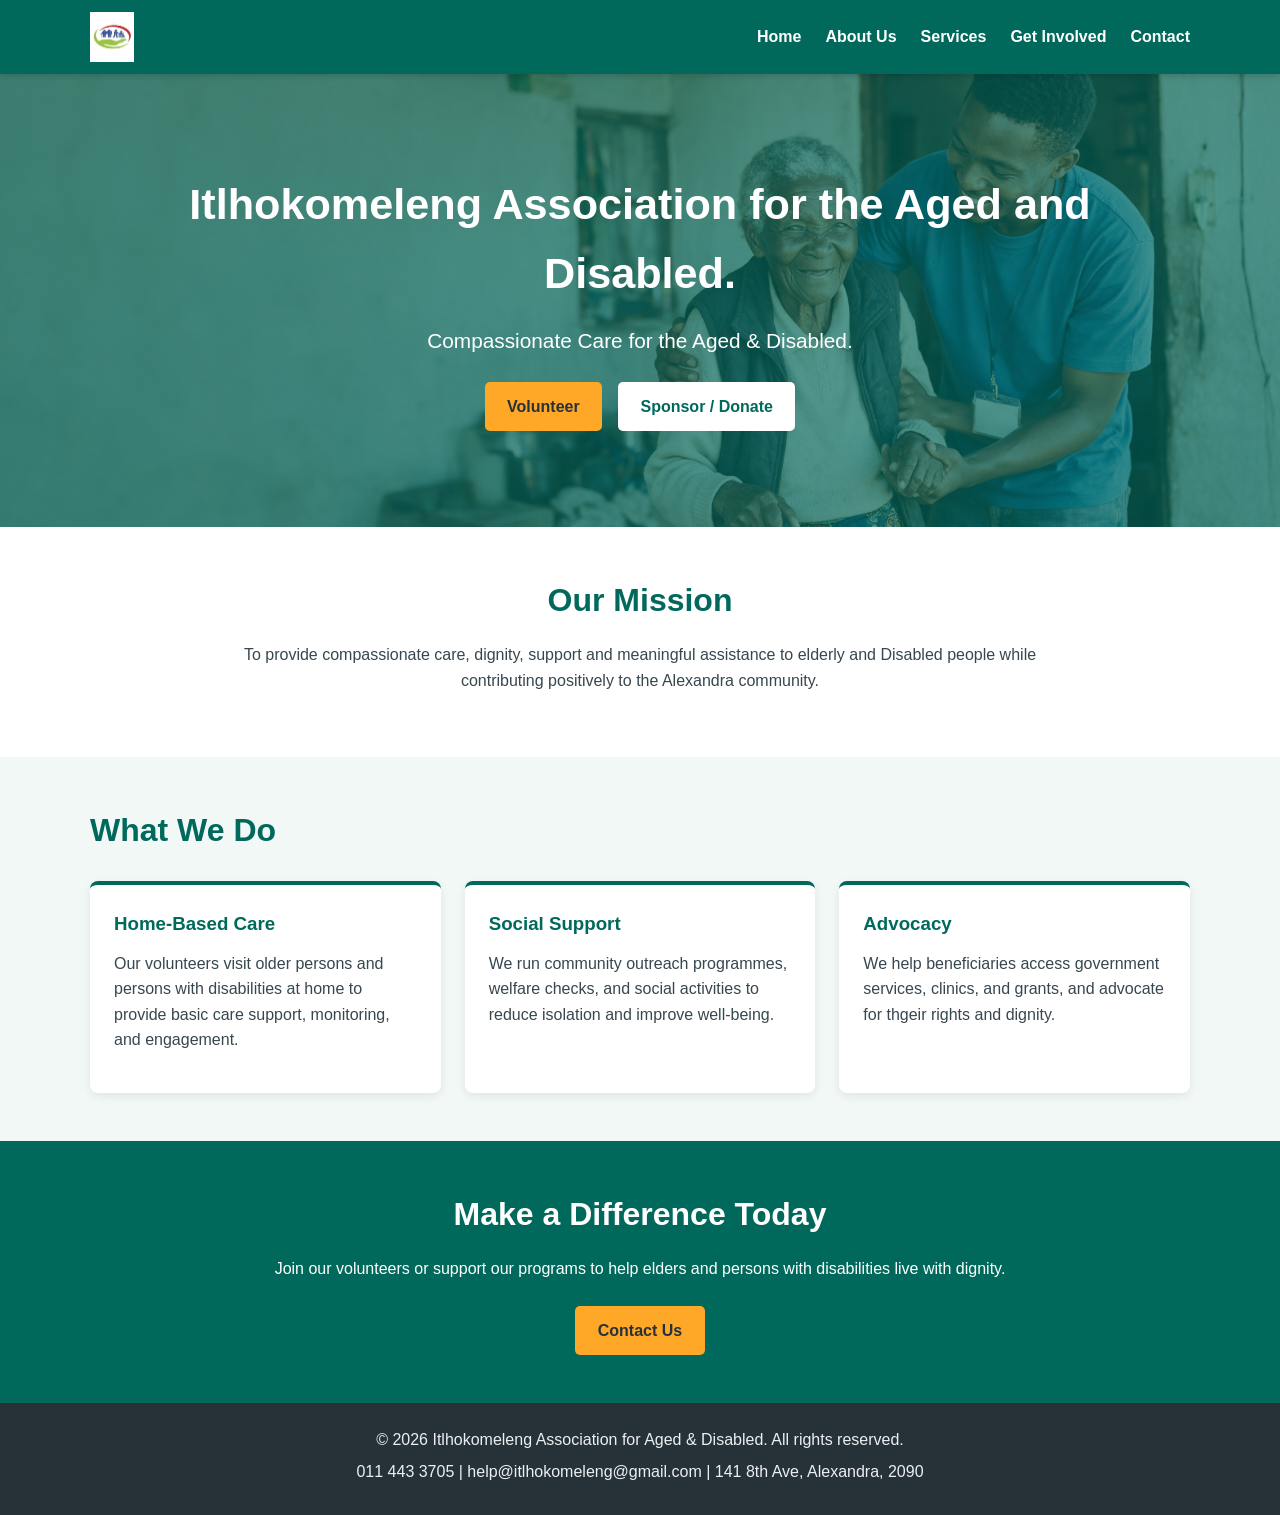
==== index.html @ 72dcf19f "Updated the index page" ====
<head>
  <meta charset="UTF-8" />
  <title>Home — Itlhokomeleng Association for Aged & Disabled</title>
  <meta name="viewport" content="width=device-width, initial-scale=1.0" />
  <link rel="stylesheet" href="css/style.css" />
</head>
<body>
  <!-- Header & Navigation -->
  <header>
    <div class="container">
      <a href="index.html" class="logo">
        <img src="images/Logo.png" alt="itlhokomeleng logo" />
      </a>
      <nav>
        <ul>
          <li><a href="index.html">Home</a></li>
          <li><a href="about.html">About Us</a></li>
          <li><a href="services.html">Services</a></li>
          <li><a href="enquiry.html">Get Involved</a></li>
          <li><a href="contact.html">Contact</a></li>
        </ul>
      </nav>
    </div>
  </header>

  <!-- Main Content -->
  <main>
    <!-- Hero Section -->
    <section class="hero">
      <div class="container">
        <h1>Itlhokomeleng Association for the Aged and Disabled.</h1>
        <p>Compassionate Care for the Aged & Disabled.</p>
        <div class="cta-group">
          <a href="enquiry.html" class="btn btn-primary">Volunteer</a>
          <a href="enquiry.html" class="btn btn-secondary">Sponsor / Donate</a>
        </div>
      </div>
    </section>

    <!-- Mission Snapshot -->
    <section class="mission">
      <div class="container">
        <h2>Our Mission</h2>
        <p>To provide compassionate care, dignity, support and meaningful assistance to elderly and Disabled people while contributing positively to the Alexandra community.</p>
      </div>
    </section>

    <!-- Services Overview -->
    <section class="services-overview">
      <div class="container">
        <h2>What We Do</h2>
        <div class="cards">
          <article class="card">
            <h3>Home-Based Care</h3>
            <p>Our volunteers visit older persons and persons with disabilities at home to provide basic care support, monitoring, and engagement.</p>
          </article>
          <article class="card">
            <h3>Social Support</h3>
            <p>We run community outreach programmes, welfare checks, and social activities to reduce isolation and improve well-being.</p>
          </article>
          <article class="card">
            <h3>Advocacy</h3>
            <p>We help beneficiaries access government services, clinics, and grants, and advocate for thgeir rights and dignity.</p>
          </article>
        </div>
      </div>
    </section>

    <!-- Impact / Call to Action -->
    <section class="impact">
      <div class="container">
        <h2>Make a Difference Today</h2>
        <p>Join our volunteers or support our programs to help elders and persons with disabilities live with dignity.</p>
        <a href="contact.html" class="btn">Contact Us</a>
      </div>
    </section>
  </main>

  <!-- Footer -->
  <footer>
    <div class="container">
      <p>&copy; 2026 Itlhokomeleng Association for Aged & Disabled. All rights reserved.</p>
      <p>011 443 3705 | help@itlhokomeleng@gmail.com | 141 8th Ave, Alexandra, 2090</p>
    </div>
  </footer>

  <script src="js/main.js"></script>
</body>
</html>
---- css/style.css ----
/* =========================================
   ITLHOKOMELENG WEBSITE - MAIN STYLESHEET
   ========================================= */

/* Global Reset */
* {
  box-sizing: border-box;
  margin: 0;
  padding: 0;
}

/* Base Styles */
body {
  font-family: "Open Sans", Arial, sans-serif;
  line-height: 1.6;
  color: #37474F;
  background-color: #FAFAFA;
}

img {
  max-width: 100%;
  height: auto;
  display: block;
}

.container {
  width: 90%;
  max-width: 1100px;
  margin: 0 auto;
}

/* =========================================
   HEADER & NAVIGATION
   ========================================= */

header {
  background-color: #00695C;
  color: #FFFFFF;
  padding: 0.75rem 0;
  position: sticky;
  top: 0;
  z-index: 1000;
  box-shadow: 0 2px 6px rgba(0, 0, 0, 0.15);
}

header .container {
  display: flex;
  align-items: center;
  justify-content: space-between;
  gap: 1rem;
}

.logo img {
  height: 50px;
  width: auto;
}

nav ul {
  list-style: none;
  display: flex;
  gap: 1.5rem;
}

nav a {
  color: #FFFFFF;
  text-decoration: none;
  font-weight: 600;
  transition: color 0.3s ease;
}

nav a:hover {
  color: #FFA726;
}

/* =========================================
   HERO SECTION
   ========================================= */

.hero {
  background:
    linear-gradient(rgba(0, 105, 92, 0.65), rgba(0, 105, 92, 0.65)),
    url("../images/hero.png");

  background-size: cover;
  background-position: center;
  color: #FFFFFF;
  padding: 6rem 0;
  text-align: center;
}

.hero h1 {
  font-family: "Montserrat", Arial, sans-serif;
  font-size: 2.7rem;
  margin-bottom: 1rem;
}

.hero p {
  font-size: 1.3rem;
  margin-bottom: 1.5rem;
}

/* Call-to-action buttons */
.cta-group {
  display: flex;
  gap: 1rem;
  justify-content: center;
  flex-wrap: wrap;
}

.btn {
  display: inline-block;
  padding: 0.75rem 1.4rem;
  background-color: #00695C;
  color: #FFFFFF;
  text-decoration: none;
  border-radius: 5px;
  border: none;
  cursor: pointer;
  font-weight: 600;
  transition: background-color 0.3s ease;
}

.btn:hover {
  background-color: #004D40;
}

.btn-primary {
  background-color: #FFA726;
  color: #263238;
}

.btn-primary:hover {
  background-color: #FB8C00;
}

.btn-secondary {
  background-color: #FFFFFF;
  color: #00695C;
}

.btn-secondary:hover {
  background-color: #E0F2F1;
}

/* =========================================
   SECTIONS
   ========================================= */

.mission,
.services-overview,
.impact,
.page-intro,
.mission-vision,
.team,
.partners,
.services-list,
.how-to-access,
.form-section,
.contact-details,
.map-section {
  padding: 3rem 0;
}

section h2 {
  font-family: "Montserrat", Arial, sans-serif;
  color: #00695C;
  font-size: 2rem;
  margin-bottom: 1rem;
}

section p {
  margin-bottom: 1rem;
}

/* =========================================
   MISSION SECTION
   ========================================= */

.mission {
  background-color: #FFFFFF;
  text-align: center;
}

.mission .container {
  max-width: 850px;
}

/* =========================================
   SERVICES CARDS
   ========================================= */

.services-overview {
  background-color: #F1F8F6;
}

.cards {
  display: grid;
  grid-template-columns: repeat(auto-fit, minmax(220px, 1fr));
  gap: 1.5rem;
  margin-top: 1.5rem;
}

.card {
  background-color: #FFFFFF;
  padding: 1.5rem;
  border-radius: 8px;
  box-shadow: 0 3px 10px rgba(0, 0, 0, 0.08);
  border-top: 4px solid #00695C;
  transition: transform 0.3s ease, box-shadow 0.3s ease;
}

.card:hover {
  transform: translateY(-5px);
  box-shadow: 0 6px 15px rgba(0, 0, 0, 0.12);
}

.card h3 {
  color: #00695C;
  margin-bottom: 0.75rem;
  font-family: "Montserrat", Arial, sans-serif;
}

/* =========================================
   IMPACT / CALL TO ACTION
   ========================================= */

.impact {
  background-color: #00695C;
  color: #FFFFFF;
  text-align: center;
}

.impact h2 {
  color: #FFFFFF;
}

.impact .btn {
  margin-top: 0.5rem;
  background-color: #FFA726;
  color: #263238;
}

/* =========================================
   TWO-COLUMN LAYOUT
   ========================================= */

.two-col {
  display: grid;
  grid-template-columns: 1fr;
  gap: 2rem;
}

@media (min-width: 768px) {
  .two-col {
    grid-template-columns: 1fr 1fr;
  }
}

/* =========================================
   FORMS
   ========================================= */

form {
  display: grid;
  gap: 0.75rem;
  max-width: 600px;
}

label {
  font-weight: 600;
  color: #37474F;
}

input,
select,
textarea {
  width: 100%;
  padding: 0.75rem;
  border: 1px solid #B0BEC5;
  border-radius: 5px;
  font: inherit;
  background-color: #FFFFFF;
}

textarea {
  min-height: 140px;
  resize: vertical;
}

input:focus,
select:focus,
textarea:focus {
  outline: 2px solid #80CBC4;
  border-color: #00695C;
}

/* =========================================
   FOOTER
   ========================================= */

footer {
  background-color: #263238;
  color: #ECEFF1;
  padding: 1.5rem 0;
  margin-top: 0;
  text-align: center;
}

footer p {
  margin-bottom: 0.4rem;
}

/* =========================================
   RESPONSIVE DESIGN
   ========================================= */

@media (max-width: 767px) {

  header .container {
    flex-direction: column;
  }

  nav ul {
    flex-wrap: wrap;
    justify-content: center;
    gap: 0.8rem;
  }

  .hero {
    padding: 4rem 0;
  }

  .hero h1 {
    font-size: 2rem;
  }

  .hero p {
    font-size: 1.1rem;
  }

  section h2 {
    font-size: 1.6rem;
  }
}
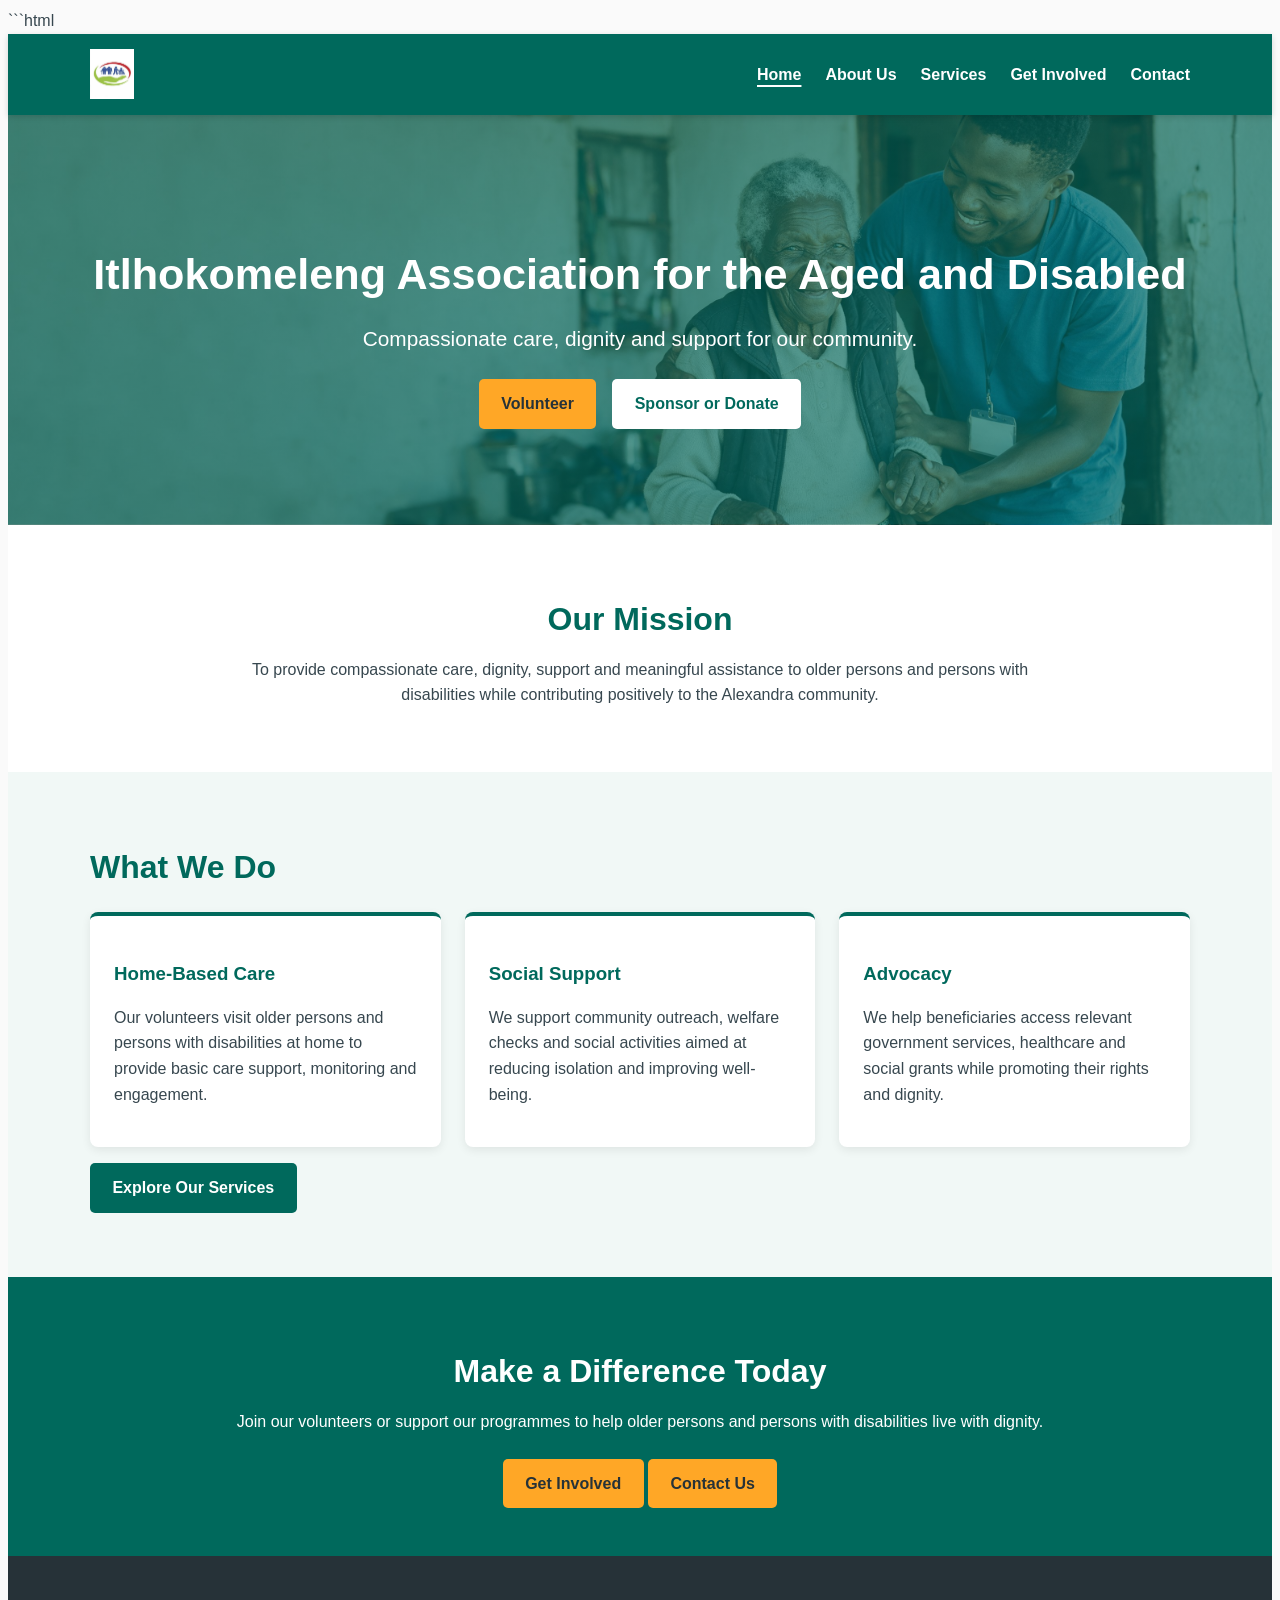
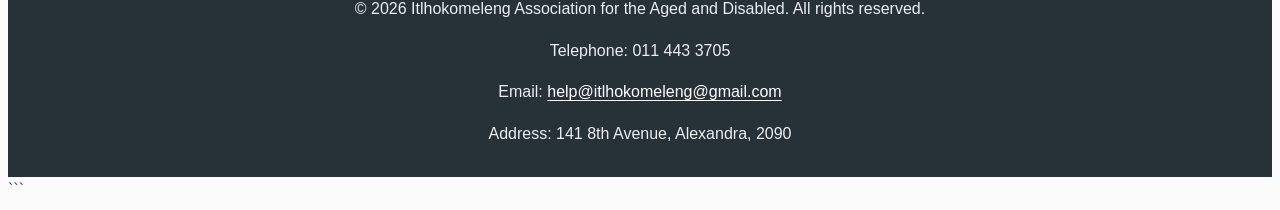
==== commit 76b75ede: "Updating Styles, services, css and index" ====
--- a/index.html
+++ b/index.html
@@ -1,19 +1,42 @@
+```html
+<!DOCTYPE html>
+<html lang="en">
 <head>
   <meta charset="UTF-8" />
-  <title>Home — Itlhokomeleng Association for Aged & Disabled</title>
   <meta name="viewport" content="width=device-width, initial-scale=1.0" />
+
+  <title>Itlhokomeleng Association | Aged and Disability Care in Alexandra</title>
+
+  <meta name="description" content="Learn about Itlhokomeleng Association for the Aged and Disabled in Alexandra. Discover our community care services and how to volunteer or support our work." />
+
+  <meta name="keywords" content="Itlhokomeleng Association, aged care, disability support, community care, Alexandra, volunteer, sponsor community support" />
+
+  <meta name="author" content="Itlhokomeleng Association for the Aged and Disabled" />
+
   <link rel="stylesheet" href="css/style.css" />
 </head>
+
 <body>
-  <!-- Header & Navigation -->
+  <!-- Header and Navigation -->
   <header>
     <div class="container">
-      <a href="index.html" class="logo">
-        <img src="images/Logo.png" alt="itlhokomeleng logo" />
+      <a href="index.html" class="logo" aria-label="Itlhokomeleng Association home">
+        <img src="images/Logo.png" alt="Itlhokomeleng Association logo" />
       </a>
-      <nav>
+
+      <button
+        class="nav-toggle"
+        id="nav-toggle"
+        type="button"
+        aria-label="Open navigation menu"
+        aria-expanded="false"
+        aria-controls="primary-navigation">
+        ☰
+      </button>
+
+      <nav id="primary-navigation" aria-label="Main navigation">
         <ul>
-          <li><a href="index.html">Home</a></li>
+          <li><a href="index.html" aria-current="page">Home</a></li>
           <li><a href="about.html">About Us</a></li>
           <li><a href="services.html">Services</a></li>
           <li><a href="enquiry.html">Get Involved</a></li>
@@ -28,20 +51,27 @@
     <!-- Hero Section -->
     <section class="hero">
       <div class="container">
-        <h1>Itlhokomeleng Association for the Aged and Disabled.</h1>
-        <p>Compassionate Care for the Aged & Disabled.</p>
+        <h1>Itlhokomeleng Association for the Aged and Disabled</h1>
+
+        <p>Compassionate care, dignity and support for our community.</p>
+
         <div class="cta-group">
           <a href="enquiry.html" class="btn btn-primary">Volunteer</a>
-          <a href="enquiry.html" class="btn btn-secondary">Sponsor / Donate</a>
+          <a href="enquiry.html" class="btn btn-secondary">Sponsor or Donate</a>
         </div>
       </div>
     </section>
 
-    <!-- Mission Snapshot -->
+    <!-- Mission Section -->
     <section class="mission">
       <div class="container">
         <h2>Our Mission</h2>
-        <p>To provide compassionate care, dignity, support and meaningful assistance to elderly and Disabled people while contributing positively to the Alexandra community.</p>
+
+        <p>
+          To provide compassionate care, dignity, support and meaningful
+          assistance to older persons and persons with disabilities while
+          contributing positively to the Alexandra community.
+        </p>
       </div>
     </section>
 
@@ -49,28 +79,51 @@
     <section class="services-overview">
       <div class="container">
         <h2>What We Do</h2>
+
         <div class="cards">
           <article class="card">
             <h3>Home-Based Care</h3>
-            <p>Our volunteers visit older persons and persons with disabilities at home to provide basic care support, monitoring, and engagement.</p>
+            <p>
+              Our volunteers visit older persons and persons with disabilities
+              at home to provide basic care support, monitoring and engagement.
+            </p>
           </article>
+
           <article class="card">
             <h3>Social Support</h3>
-            <p>We run community outreach programmes, welfare checks, and social activities to reduce isolation and improve well-being.</p>
+            <p>
+              We support community outreach, welfare checks and social
+              activities aimed at reducing isolation and improving well-being.
+            </p>
           </article>
+
           <article class="card">
             <h3>Advocacy</h3>
-            <p>We help beneficiaries access government services, clinics, and grants, and advocate for thgeir rights and dignity.</p>
+            <p>
+              We help beneficiaries access relevant government services,
+              healthcare and social grants while promoting their rights
+              and dignity.
+            </p>
           </article>
         </div>
+
+        <p>
+          <a href="services.html" class="btn">Explore Our Services</a>
+        </p>
       </div>
     </section>
 
-    <!-- Impact / Call to Action -->
+    <!-- Call to Action -->
     <section class="impact">
       <div class="container">
         <h2>Make a Difference Today</h2>
-        <p>Join our volunteers or support our programs to help elders and persons with disabilities live with dignity.</p>
+
+        <p>
+          Join our volunteers or support our programmes to help older persons
+          and persons with disabilities live with dignity.
+        </p>
+
+        <a href="enquiry.html" class="btn">Get Involved</a>
         <a href="contact.html" class="btn">Contact Us</a>
       </div>
     </section>
@@ -79,11 +132,19 @@
   <!-- Footer -->
   <footer>
     <div class="container">
-      <p>&copy; 2026 Itlhokomeleng Association for Aged & Disabled. All rights reserved.</p>
-      <p>011 443 3705 | help@itlhokomeleng@gmail.com | 141 8th Ave, Alexandra, 2090</p>
+      <p>
+        &copy; <span id="current-year">2026</span>
+        Itlhokomeleng Association for the Aged and Disabled.
+        All rights reserved.
+      </p>
+
+      <p>Telephone: 011 443 3705</p>
+      <p>Email: <a href="mailto:help@itlhokomeleng@gmail.com">help@itlhokomeleng@gmail.com</a></p>
+      <p>Address: 141 8th Avenue, Alexandra, 2090</p>
     </div>
   </footer>
 
   <script src="js/main.js"></script>
 </body>
-</html>+</html>
+```
--- a/css/style.css
+++ b/css/style.css
@@ -1,15 +1,19 @@
+```css
 /* =========================================
    ITLHOKOMELENG WEBSITE - MAIN STYLESHEET
    ========================================= */
 
-/* Global Reset */
+/* GLOBAL RESET */
 * {
   box-sizing: border-box;
   margin: 0;
   padding: 0;
 }
 
-/* Base Styles */
+html {
+  scroll-behavior: smooth;
+}
+
 body {
   font-family: "Open Sans", Arial, sans-serif;
   line-height: 1.6;
@@ -72,13 +76,43 @@
   color: #FFA726;
 }
 
+/* Current page indicator */
+nav a[aria-current="page"] {
+  text-decoration: underline;
+  text-decoration-thickness: 2px;
+  text-underline-offset: 5px;
+}
+
+/* Keyboard accessibility */
+.nav-toggle:focus-visible,
+nav a:focus-visible,
+.btn:focus-visible {
+  outline: 3px solid #FFA726;
+  outline-offset: 4px;
+}
+
+/* Mobile menu button - hidden on desktop */
+.nav-toggle {
+  display: none;
+  background-color: transparent;
+  color: #FFFFFF;
+  border: 1px solid #FFFFFF;
+  border-radius: 5px;
+  padding: 0.4rem 0.7rem;
+  font-size: 1.5rem;
+  cursor: pointer;
+}
+
 /* =========================================
    HERO SECTION
    ========================================= */
 
 .hero {
   background:
-    linear-gradient(rgba(0, 105, 92, 0.65), rgba(0, 105, 92, 0.65)),
+    linear-gradient(
+      rgba(0, 105, 92, 0.65),
+      rgba(0, 105, 92, 0.65)
+    ),
     url("../images/hero.png");
 
   background-size: cover;
@@ -91,6 +125,7 @@
 .hero h1 {
   font-family: "Montserrat", Arial, sans-serif;
   font-size: 2.7rem;
+  line-height: 1.25;
   margin-bottom: 1rem;
 }
 
@@ -99,7 +134,10 @@
   margin-bottom: 1.5rem;
 }
 
-/* Call-to-action buttons */
+/* =========================================
+   BUTTONS & CALLS TO ACTION
+   ========================================= */
+
 .cta-group {
   display: flex;
   gap: 1rem;
@@ -116,6 +154,7 @@
   border-radius: 5px;
   border: none;
   cursor: pointer;
+  font: inherit;
   font-weight: 600;
   transition: background-color 0.3s ease;
 }
@@ -143,7 +182,7 @@
 }
 
 /* =========================================
-   SECTIONS
+   GENERAL PAGE SECTIONS
    ========================================= */
 
 .mission,
@@ -165,6 +204,7 @@
   font-family: "Montserrat", Arial, sans-serif;
   color: #00695C;
   font-size: 2rem;
+  line-height: 1.3;
   margin-bottom: 1rem;
 }
 
@@ -195,7 +235,10 @@
 
 .cards {
   display: grid;
-  grid-template-columns: repeat(auto-fit, minmax(220px, 1fr));
+  grid-template-columns: repeat(
+    auto-fit,
+    minmax(220px, 1fr)
+  );
   gap: 1.5rem;
   margin-top: 1.5rem;
 }
@@ -206,7 +249,9 @@
   border-radius: 8px;
   box-shadow: 0 3px 10px rgba(0, 0, 0, 0.08);
   border-top: 4px solid #00695C;
-  transition: transform 0.3s ease, box-shadow 0.3s ease;
+  transition:
+    transform 0.3s ease,
+    box-shadow 0.3s ease;
 }
 
 .card:hover {
@@ -238,6 +283,10 @@
   margin-top: 0.5rem;
   background-color: #FFA726;
   color: #263238;
+}
+
+.impact .btn:hover {
+  background-color: #FB8C00;
 }
 
 /* =========================================
@@ -291,7 +340,24 @@
 select:focus,
 textarea:focus {
   outline: 2px solid #80CBC4;
+  outline-offset: 1px;
   border-color: #00695C;
+}
+
+/* Validation feedback styles */
+input:invalid:not(:placeholder-shown),
+textarea:invalid:not(:placeholder-shown) {
+  border-color: #B71C1C;
+}
+
+.error-message {
+  color: #B71C1C;
+  font-size: 0.9rem;
+}
+
+.success-message {
+  color: #00695C;
+  font-weight: 600;
 }
 
 /* =========================================
@@ -310,20 +376,58 @@
   margin-bottom: 0.4rem;
 }
 
-/* =========================================
-   RESPONSIVE DESIGN
+footer a {
+  color: #FFFFFF;
+  text-underline-offset: 3px;
+}
+
+footer a:hover {
+  color: #FFA726;
+}
+
+/* =========================================
+   RESPONSIVE DESIGN & MOBILE NAVIGATION
    ========================================= */
 
 @media (max-width: 767px) {
-
   header .container {
+    flex-direction: row;
+    flex-wrap: wrap;
+  }
+
+  .logo img {
+    height: 45px;
+  }
+
+  .nav-toggle {
+    display: block;
+    margin-left: auto;
+  }
+
+  header nav {
+    display: none;
+    width: 100%;
+  }
+
+  header nav.nav-open {
+    display: block;
+  }
+
+  nav ul {
+    display: flex;
     flex-direction: column;
-  }
-
-  nav ul {
-    flex-wrap: wrap;
-    justify-content: center;
-    gap: 0.8rem;
+    align-items: stretch;
+    gap: 0;
+    padding-top: 0.75rem;
+  }
+
+  nav li {
+    border-top: 1px solid rgba(255, 255, 255, 0.2);
+  }
+
+  nav a {
+    display: block;
+    padding: 0.75rem 0;
   }
 
   .hero {
@@ -341,5 +445,53 @@
   section h2 {
     font-size: 1.6rem;
   }
-}
-
+
+  .cta-group {
+    flex-direction: column;
+    align-items: center;
+  }
+
+  .cta-group .btn {
+    width: 100%;
+    max-width: 280px;
+    text-align: center;
+  }
+
+  .mission,
+  .services-overview,
+  .impact,
+  .page-intro,
+  .mission-vision,
+  .team,
+  .partners,
+  .services-list,
+  .how-to-access,
+  .form-section,
+  .contact-details,
+  .map-section {
+    padding: 2.25rem 0;
+  }
+}
+
+/* =========================================
+   REDUCED MOTION ACCESSIBILITY
+   ========================================= */
+
+@media (prefers-reduced-motion: reduce) {
+  html {
+    scroll-behavior: auto;
+  }
+
+  *,
+  *::before,
+  *::after {
+    animation-duration: 0.01ms !important;
+    animation-iteration-count: 1 !important;
+    transition-duration: 0.01ms !important;
+  }
+
+  .card:hover {
+    transform: none;
+  }
+}
+```
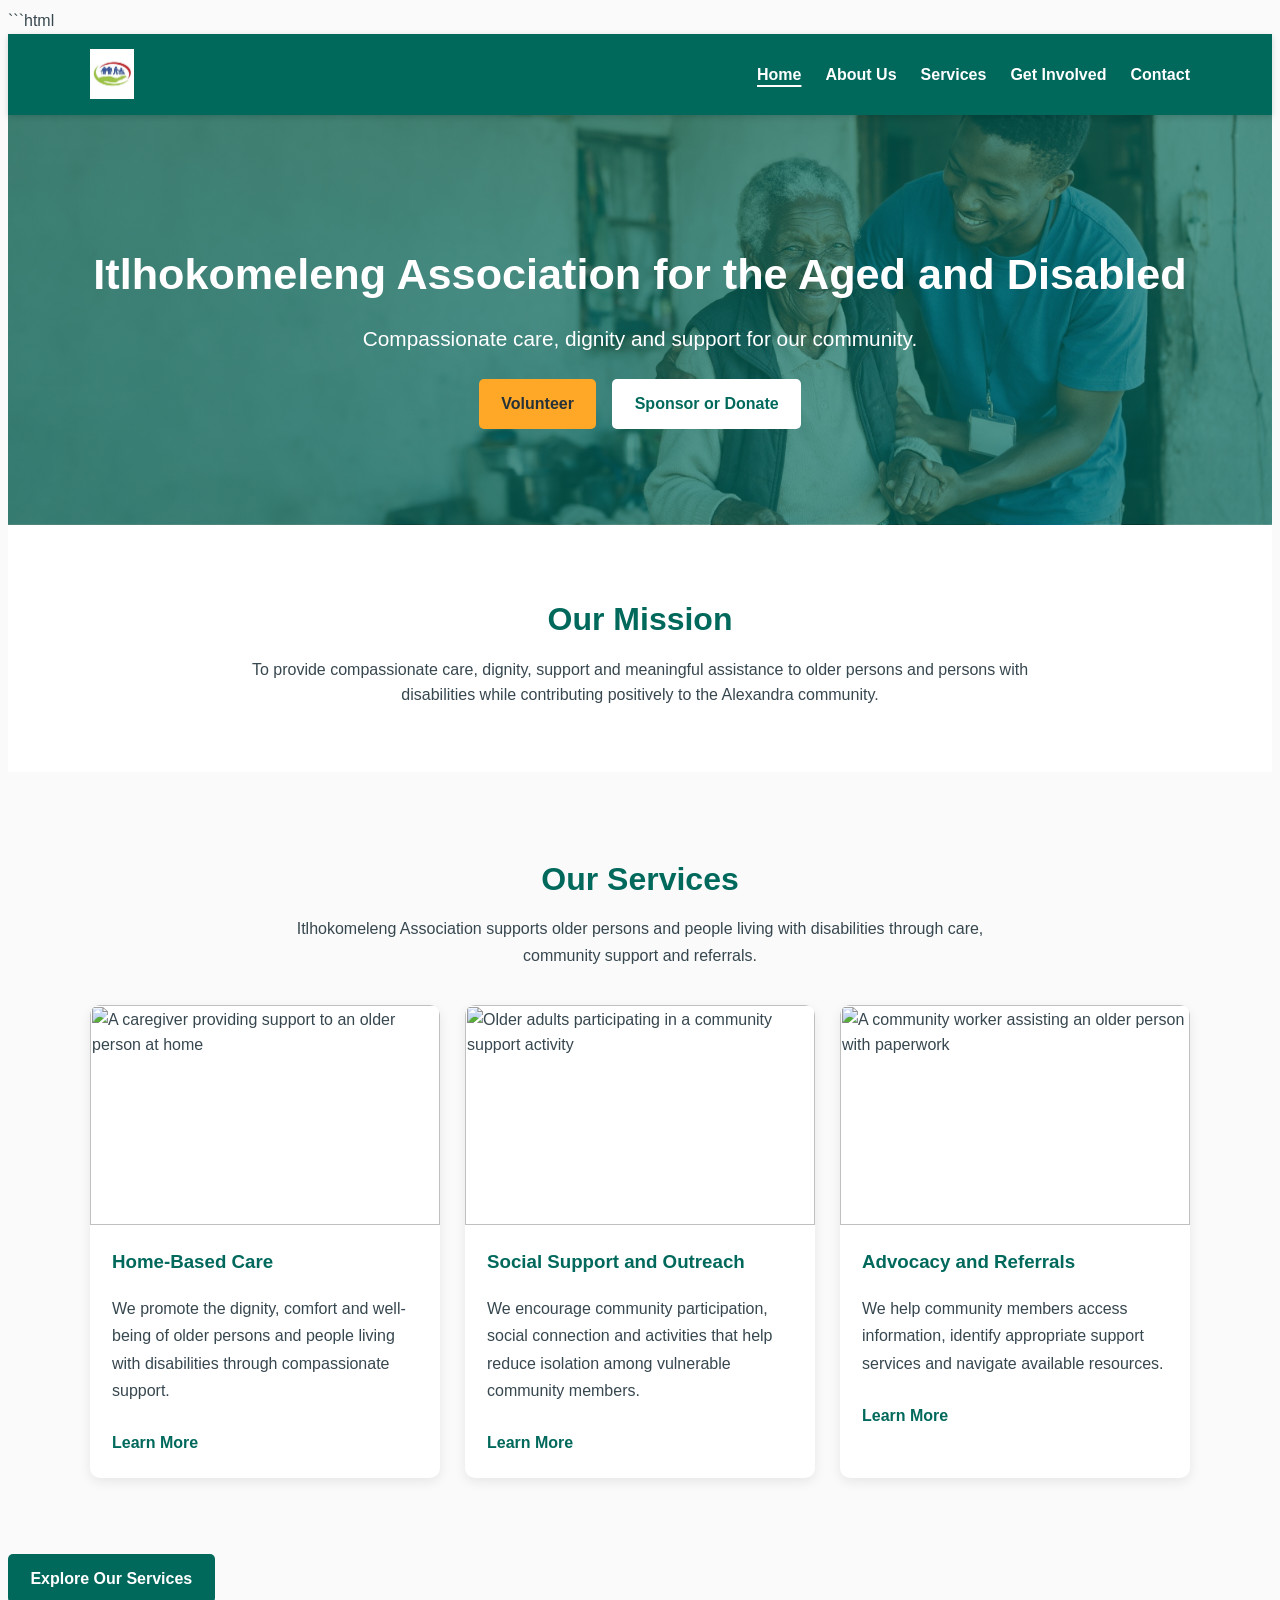
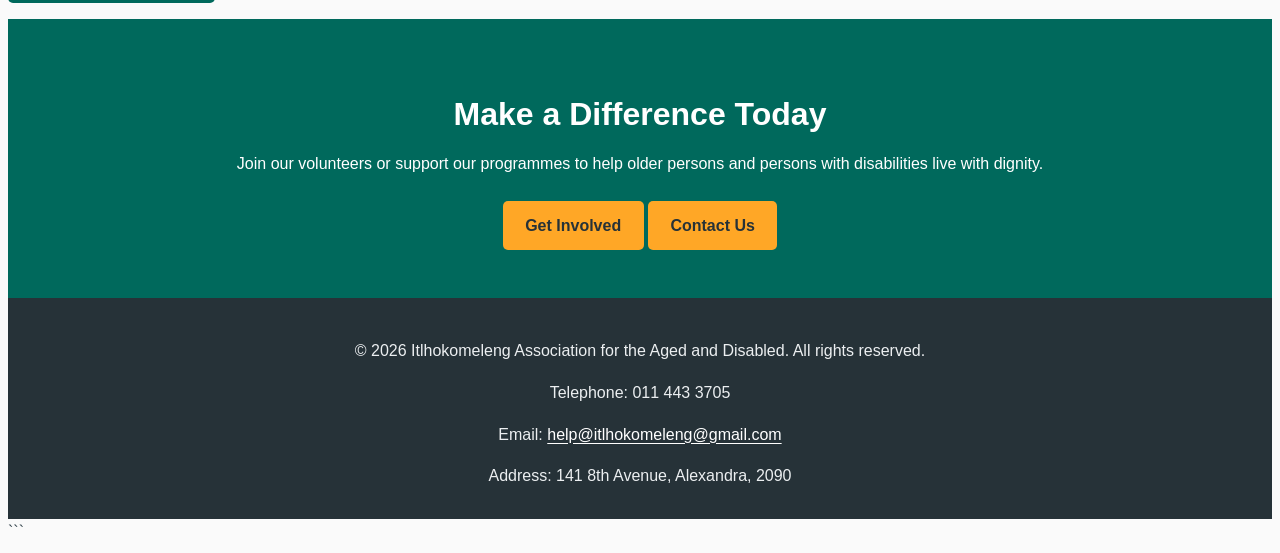
==== commit 052be13e: "Updating the index page to include more pictures" ====
--- a/index.html
+++ b/index.html
@@ -75,37 +75,82 @@
       </div>
     </section>
 
-    <!-- Services Overview -->
-    <section class="services-overview">
-      <div class="container">
-        <h2>What We Do</h2>
+    
+<section class="services-section" id="services">
+    <div class="container">
+        <h2>Our Services</h2>
+        <p class="section-intro">
+            Itlhokomeleng Association supports older persons and people
+            living with disabilities through care, community support
+            and referrals.
+        </p>
 
-        <div class="cards">
-          <article class="card">
-            <h3>Home-Based Care</h3>
-            <p>
-              Our volunteers visit older persons and persons with disabilities
-              at home to provide basic care support, monitoring and engagement.
-            </p>
-          </article>
+        <div class="services-grid">
 
-          <article class="card">
-            <h3>Social Support</h3>
-            <p>
-              We support community outreach, welfare checks and social
-              activities aimed at reducing isolation and improving well-being.
-            </p>
-          </article>
+            <div class="service-card">
+                <img
+                    src="images/caregiver.jpg"
+                    alt="A caregiver providing support to an older person at home"
+                    class="service-image"
+                    loading="lazy"
+                >
+                <div class="service-card-content">
+                    <h3>Home-Based Care</h3>
+                    <p>
+                        We promote the dignity, comfort and well-being
+                        of older persons and people living with
+                        disabilities through compassionate support.
+                    </p>
+                    <a href="services.html" class="service-link">
+                        Learn More
+                    </a>
+                </div>
+            </div>
 
-          <article class="card">
-            <h3>Advocacy</h3>
-            <p>
-              We help beneficiaries access relevant government services,
-              healthcare and social grants while promoting their rights
-              and dignity.
-            </p>
-          </article>
+            <div class="service-card">
+                <img
+                    src="images/community-support.jpg"
+                    alt="Older adults participating in a community support activity"
+                    class="service-image"
+                    loading="lazy"
+                >
+                <div class="service-card-content">
+                    <h3>Social Support and Outreach</h3>
+                    <p>
+                        We encourage community participation, social
+                        connection and activities that help reduce
+                        isolation among vulnerable community members.
+                    </p>
+                    <a href="services.html" class="service-link">
+                        Learn More
+                    </a>
+                </div>
+            </div>
+
+            <div class="service-card">
+                <img
+                    src="images/paperwork-support.jpg"
+                    alt="A community worker assisting an older person with paperwork"
+                    class="service-image"
+                    loading="lazy"
+                >
+                <div class="service-card-content">
+                    <h3>Advocacy and Referrals</h3>
+                    <p>
+                        We help community members access information,
+                        identify appropriate support services and
+                        navigate available resources.
+                    </p>
+                    <a href="services.html" class="service-link">
+                        Learn More
+                    </a>
+                </div>
+            </div>
+
         </div>
+    </div>
+</section>
+
 
         <p>
           <a href="services.html" class="btn">Explore Our Services</a>
--- a/css/style.css
+++ b/css/style.css
@@ -494,4 +494,153 @@
     transform: none;
   }
 }
-```+```css
+/* =========================================
+   SERVICE SEARCH
+   ========================================= */
+
+.service-search {
+  max-width: 650px;
+  margin: 1.5rem 0 2rem;
+}
+
+.service-search label {
+  display: block;
+  margin-bottom: 0.5rem;
+}
+
+.service-search input {
+  display: block;
+  width: 100%;
+}
+
+#search-help {
+  font-size: 0.9rem;
+  margin-top: 0.4rem;
+  margin-bottom: 0.4rem;
+}
+
+#search-results {
+  color: #00695C;
+  font-weight: 600;
+}
+
+#service-list {
+  display: grid;
+  grid-template-columns: 1fr;
+  gap: 1.5rem;
+}
+
+.service-item[hidden],
+#no-services[hidden] {
+  display: none;
+}
+
+.service-item h2 {
+  font-size: 1.4rem;
+}
+
+#no-services {
+  margin-top: 1rem;
+  padding: 1rem;
+  background-color: #F1F8F6;
+  border-left: 4px solid #00695C;
+  border-radius: 4px;
+}
+
+
+/* Homepage service images */
+.services-section {
+    padding: 60px 20px;
+    background-color: #FAFAFA;
+}
+
+.services-section h2 {
+    color: #00695C;
+    text-align: center;
+    margin-bottom: 15px;
+}
+
+.section-intro {
+    max-width: 750px;
+    margin: 0 auto 35px;
+    text-align: center;
+    line-height: 1.7;
+    color: #37474F;
+}
+
+.services-grid {
+    display: grid;
+    grid-template-columns: repeat(3, minmax(0, 1fr));
+    gap: 25px;
+}
+
+.service-card {
+    background: #FFFFFF;
+    border-radius: 10px;
+    overflow: hidden;
+    box-shadow: 0 4px 12px rgba(0, 0, 0, 0.08);
+    transition: transform 0.3s ease, box-shadow 0.3s ease;
+}
+
+.service-card:hover {
+    transform: translateY(-5px);
+    box-shadow: 0 8px 18px rgba(0, 0, 0, 0.12);
+}
+
+.service-image {
+    display: block;
+    width: 100%;
+    height: 220px;
+    object-fit: cover;
+}
+
+.service-card-content {
+    padding: 22px;
+}
+
+.service-card-content h3 {
+    color: #00695C;
+    margin-top: 0;
+}
+
+.service-card-content p {
+    color: #37474F;
+    line-height: 1.7;
+}
+
+.service-link {
+    display: inline-block;
+    margin-top: 10px;
+    color: #00695C;
+    font-weight: bold;
+    text-decoration: none;
+}
+
+.service-link:hover {
+    color: #FFA726;
+    text-decoration: underline;
+}
+
+/* Responsive layout for tablets and phones */
+@media (max-width: 768px) {
+    .services-grid {
+        grid-template-columns: repeat(2, minmax(0, 1fr));
+    }
+}
+
+@media (max-width: 520px) {
+    .services-grid {
+        grid-template-columns: 1fr;
+    }
+
+    .service-image {
+        height: 230px;
+    }
+}
+
+@media (prefers-reduced-motion: reduce) {
+    .service-card {
+        transition: none;
+    }
+}
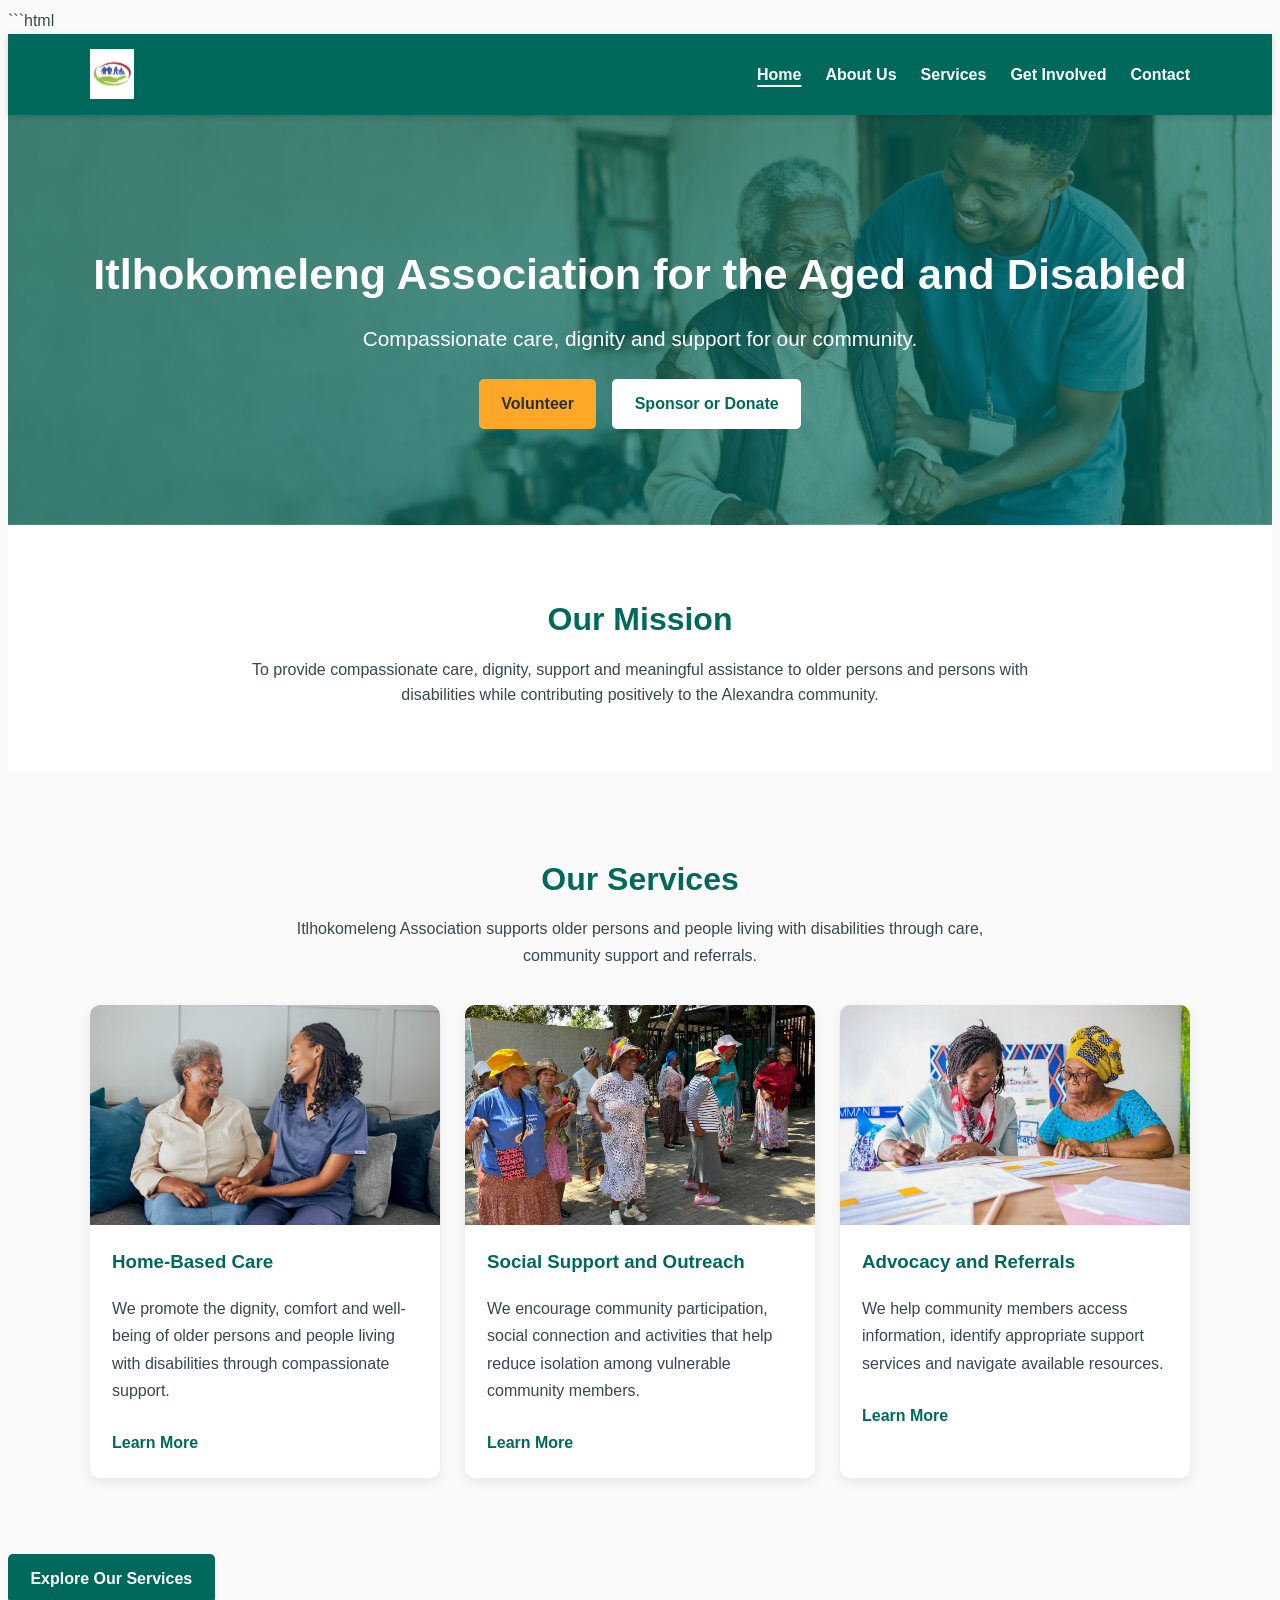
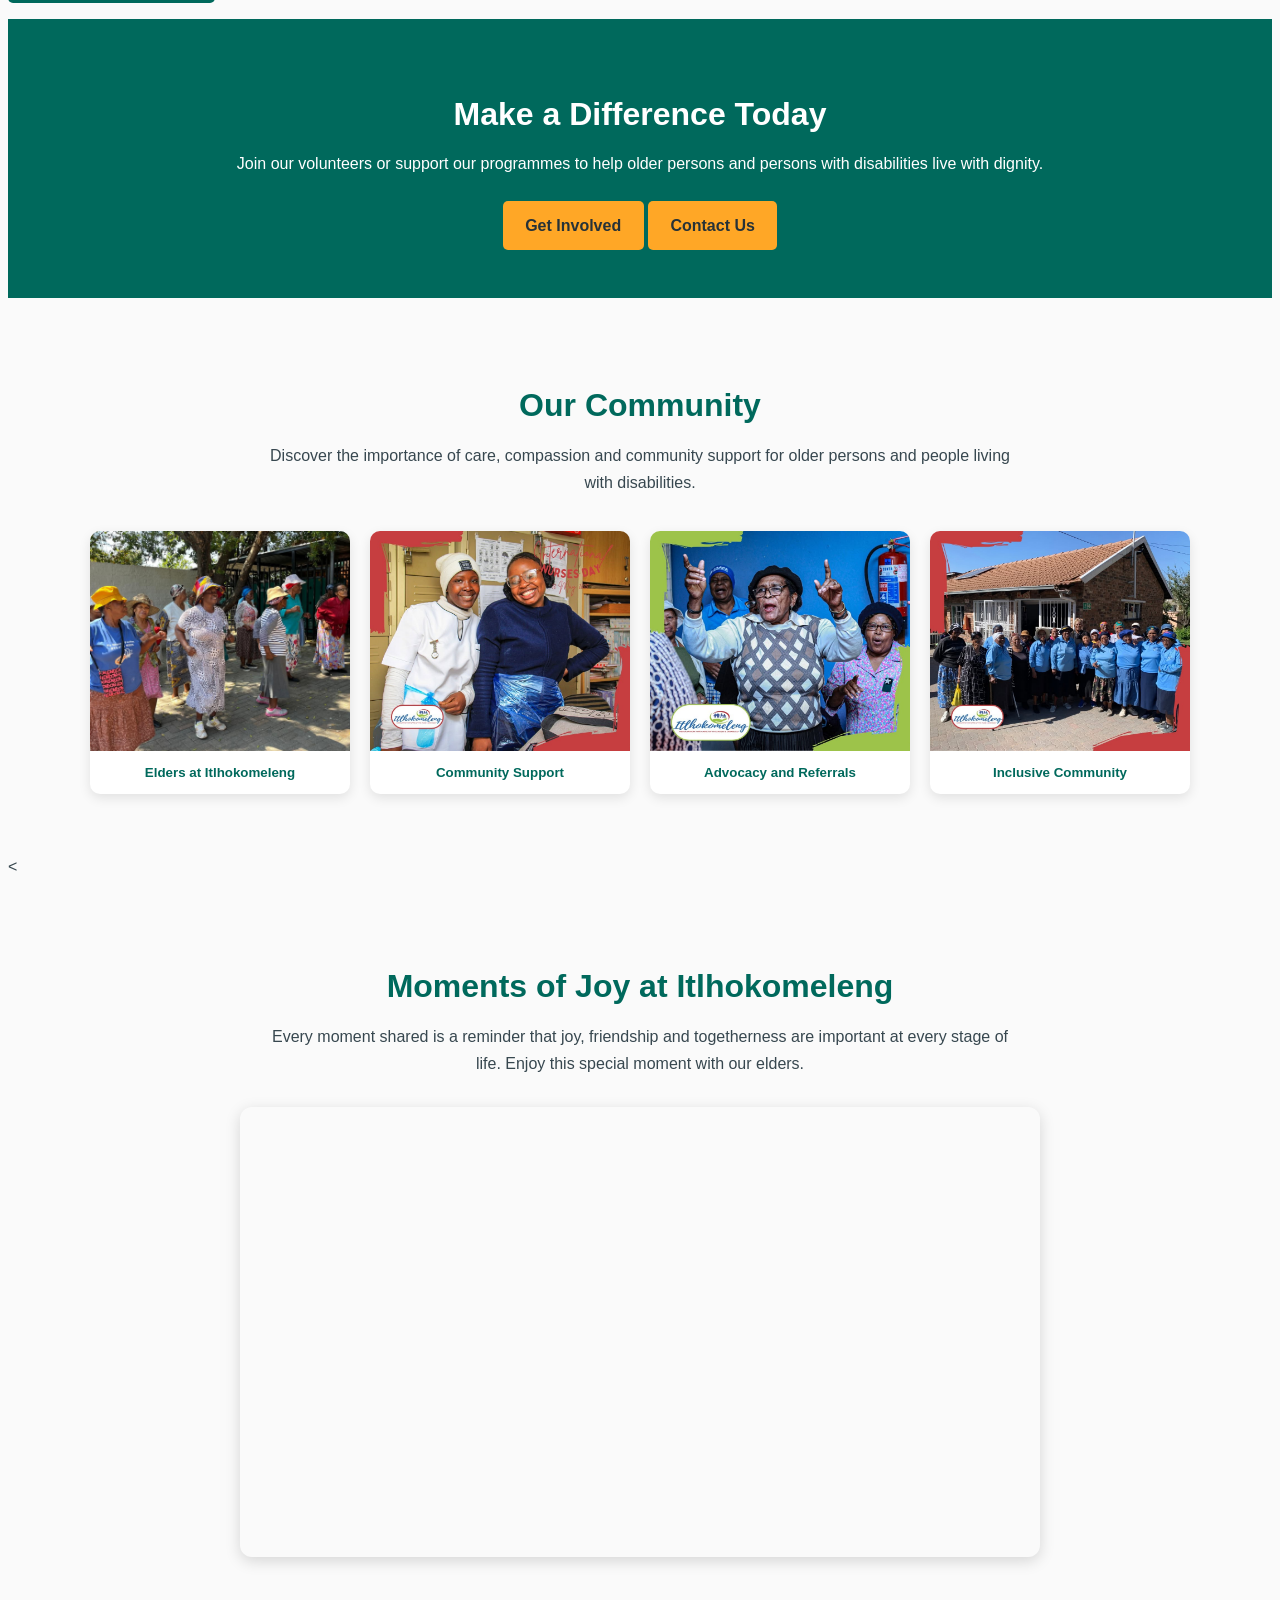
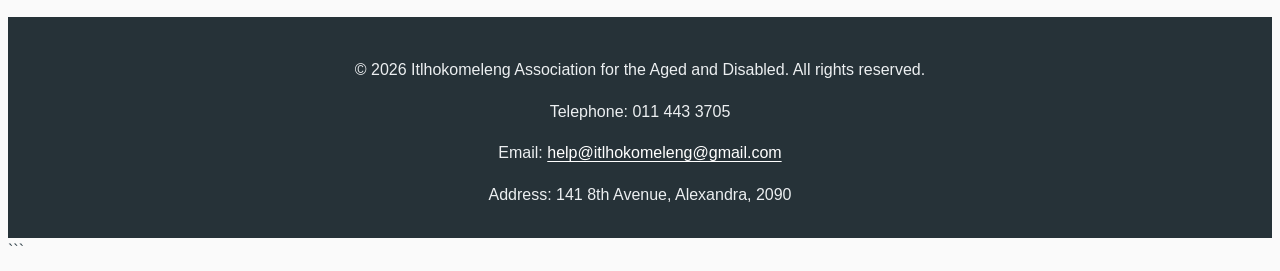
==== commit 2755cbc0: "adding robots and sitemap" ====
--- a/index.html
+++ b/index.html
@@ -89,7 +89,7 @@
 
             <div class="service-card">
                 <img
-                    src="images/caregiver.jpg"
+                    src="images/Home Based Care.jpg"
                     alt="A caregiver providing support to an older person at home"
                     class="service-image"
                     loading="lazy"
@@ -109,7 +109,7 @@
 
             <div class="service-card">
                 <img
-                    src="images/community-support.jpg"
+                    src="images/Oldage Celebration.jpg"
                     alt="Older adults participating in a community support activity"
                     class="service-image"
                     loading="lazy"
@@ -129,7 +129,7 @@
 
             <div class="service-card">
                 <img
-                    src="images/paperwork-support.jpg"
+                    src="images/Advocacy.jpg"
                     alt="A community worker assisting an older person with paperwork"
                     class="service-image"
                     loading="lazy"
@@ -172,6 +172,103 @@
         <a href="contact.html" class="btn">Contact Us</a>
       </div>
     </section>
+    
+<!-- Community Photo Gallery -->
+<section class="gallery-section" id="gallery">
+    <div class="container">
+
+        <h2>Our Community</h2>
+
+        <p class="section-intro">
+            Discover the importance of care, compassion and community
+            support for older persons and people living with disabilities.
+        </p>
+
+        <div class="gallery-grid">
+
+            <button class="gallery-item"
+                    type="button"
+                    data-image="images/caregiver.jpg"
+                    data-caption="Compassionate home-based care">
+                <img src="images/Oldage Celebration.jpg"
+                     alt="Caregiver supporting an older person at home"
+                     loading="lazy">
+                <span>Elders at Itlhokomeleng</span>
+            </button>
+
+            <button class="gallery-item"
+                    type="button"
+                    data-image="images/community-support.jpg"
+                    data-caption="Building connections through community support">
+                <img src="images/Nurses Day community.jpg"
+                     alt="Older adults participating in a community activity"
+                     loading="lazy">
+                <span>Community Support</span>
+            </button>
+
+            <button class="gallery-item"
+                    type="button"
+                    data-image="images/paperwork-support.jpg"
+                    data-caption="Helping community members access support">
+                <img src="images/Owner Community 2.jpg"
+                     alt="Community worker assisting an older person"
+                     loading="lazy">
+                <span>Advocacy and Referrals</span>
+            </button>
+
+            <button class="gallery-item"
+                    type="button"
+                    data-image="images/wheelchair-support.jpg"
+                    data-caption="Promoting inclusion and participation">
+                <img src="images/The elders community.jpg"
+                     alt="Volunteer assisting a wheelchair user"
+                     loading="lazy">
+                <span>Inclusive Community</span>
+            </button>
+
+        </div>
+    </div>
+</section>
+
+<!-- Image Lightbox -->
+<dialog id="gallery-lightbox" class="gallery-lightbox">
+    <button type="button"
+            id="close-lightbox"
+            class="close-lightbox"
+            aria-label="Close enlarged image">
+        &times;
+    </button>
+
+    <img id="lightbox-image" src="" alt="">
+
+    <p id="lightbox-caption"></p>
+</dialog>
+
+<
+<section class="video-section">
+    <div class="container">
+        <h2>Moments of Joy at Itlhokomeleng</h2>
+
+        <p>
+            Every moment shared is a reminder that joy, friendship
+            and togetherness are important at every stage of life.
+            Enjoy this special moment with our elders.
+        </p>
+
+        <div class="video-container">
+            <iframe
+                src="https://www.facebook.com/plugins/video.php?height=314&href=https%3A%2F%2Fwww.facebook.com%2Freel%2F1187546926871315%2F&show_text=false&width=560&t=0"
+                title="Elders dancing at Itlhokomeleng"
+                scrolling="no"
+                frameborder="0"
+                allowfullscreen="true"
+                allow="autoplay; clipboard-write; encrypted-media; picture-in-picture; web-share">
+            </iframe>
+        </div>
+    </div>
+</section>
+
+
   </main>
 
   <!-- Footer -->
--- a/css/style.css
+++ b/css/style.css
@@ -644,3 +644,263 @@
         transition: none;
     }
 }
+
+/* Contact and enquiry forms */
+
+.form-section,
+.contact-details {
+    padding: 45px 20px;
+}
+
+.form-section:nth-of-type(even) {
+    background-color: #FAFAFA;
+}
+
+.enquiry-form,
+#contact-form {
+    max-width: 700px;
+    margin: 20px auto;
+    padding: 25px;
+    background: #FFFFFF;
+    border-radius: 10px;
+    box-shadow: 0 4px 12px rgba(0, 0, 0, 0.08);
+}
+
+.enquiry-form label,
+#contact-form label {
+    display: block;
+    margin: 15px 0 7px;
+    color: #37474F;
+    font-weight: 600;
+}
+
+.enquiry-form input,
+.enquiry-form select,
+.enquiry-form textarea,
+#contact-form input,
+#contact-form select,
+#contact-form textarea {
+    width: 100%;
+    padding: 12px;
+    border: 1px solid #B0BEC5;
+    border-radius: 5px;
+    font-family: inherit;
+    font-size: 1rem;
+    box-sizing: border-box;
+}
+
+.enquiry-form input:focus,
+.enquiry-form select:focus,
+.enquiry-form textarea:focus,
+#contact-form input:focus,
+#contact-form select:focus,
+#contact-form textarea:focus {
+    outline: 2px solid #00695C;
+    border-color: #00695C;
+}
+
+.enquiry-form button,
+#contact-form button {
+    margin-top: 20px;
+    cursor: pointer;
+}
+
+.form-feedback {
+    margin-top: 15px;
+    color: #00695C;
+    font-weight: 600;
+    line-height: 1.6;
+}
+
+.form-section h2,
+.contact-details h2 {
+    color: #00695C;
+}
+
+.map-section {
+    padding: 40px 20px;
+}
+
+.map-section iframe {
+    max-width: 100%;
+    border-radius: 8px;
+}
+
+@media (max-width: 600px) {
+
+    .enquiry-form,
+    #contact-form {
+        padding: 18px;
+    }
+
+}
+
+/* Community photo gallery */
+
+.gallery-section {
+    padding: 60px 20px;
+    background-color: #FAFAFA;
+}
+
+.gallery-section h2 {
+    color: #00695C;
+    text-align: center;
+    margin-bottom: 15px;
+}
+
+.gallery-grid {
+    display: grid;
+    grid-template-columns: repeat(4, minmax(0, 1fr));
+    gap: 20px;
+    margin-top: 30px;
+}
+
+.gallery-item {
+    position: relative;
+    display: block;
+    width: 100%;
+    padding: 0;
+    border: none;
+    border-radius: 10px;
+    overflow: hidden;
+    background: #FFFFFF;
+    cursor: pointer;
+    box-shadow: 0 4px 12px rgba(0, 0, 0, 0.10);
+    text-align: left;
+}
+
+.gallery-item img {
+    display: block;
+    width: 100%;
+    height: 220px;
+    object-fit: cover;
+    transition: transform 0.3s ease;
+}
+
+.gallery-item:hover img,
+.gallery-item:focus-visible img {
+    transform: scale(1.05);
+}
+
+.gallery-item span {
+    display: block;
+    padding: 14px;
+    color: #00695C;
+    font-weight: bold;
+    text-align: center;
+}
+
+.gallery-item:focus-visible {
+    outline: 3px solid #FFA726;
+    outline-offset: 3px;
+}
+
+/* Enlarged image lightbox */
+
+.gallery-lightbox {
+    width: min(90%, 850px);
+    max-width: 850px;
+    padding: 25px;
+    border: none;
+    border-radius: 12px;
+    background: #FFFFFF;
+    box-shadow: 0 10px 35px rgba(0, 0, 0, 0.35);
+}
+
+.gallery-lightbox::backdrop {
+    background: rgba(0, 0, 0, 0.8);
+}
+
+.gallery-lightbox img {
+    display: block;
+    width: 100%;
+    max-height: 70vh;
+    object-fit: contain;
+    border-radius: 8px;
+}
+
+.gallery-lightbox p {
+    color: #37474F;
+    text-align: center;
+    font-weight: bold;
+    margin-bottom: 0;
+}
+
+.close-lightbox {
+    display: block;
+    margin-left: auto;
+    margin-bottom: 10px;
+    border: none;
+    background: #00695C;
+    color: #FFFFFF;
+    font-size: 25px;
+    width: 38px;
+    height: 38px;
+    border-radius: 50%;
+    cursor: pointer;
+}
+
+@media (max-width: 900px) {
+    .gallery-grid {
+        grid-template-columns: repeat(2, minmax(0, 1fr));
+    }
+}
+
+@media (max-width: 520px) {
+    .gallery-grid {
+        grid-template-columns: 1fr;
+    }
+
+    .gallery-item img {
+        height: 240px;
+    }
+
+    .gallery-lightbox {
+        padding: 15px;
+    }
+}
+
+@media (prefers-reduced-motion: reduce) {
+    .gallery-item img {
+        transition: none;
+    }
+}
+
+/* Facebook video section */
+.video-section {
+    padding: 60px 20px;
+    text-align: center;
+    background-color: #FAFAFA;
+}
+
+.video-section h2 {
+    color: #00695C;
+    margin-bottom: 15px;
+}
+
+.video-section p {
+    max-width: 750px;
+    margin: 0 auto 30px;
+    line-height: 1.7;
+    color: #37474F;
+}
+
+.video-container {
+    position: relative;
+    max-width: 800px;
+    width: 100%;
+    margin: 0 auto;
+    aspect-ratio: 16 / 9;
+    overflow: hidden;
+    border-radius: 12px;
+    box-shadow: 0 4px 15px rgba(0, 0, 0, 0.15);
+}
+
+.video-container iframe {
+    position: absolute;
+    top: 0;
+    left: 0;
+    width: 100%;
+    height: 100%;
+    border: none;
+}
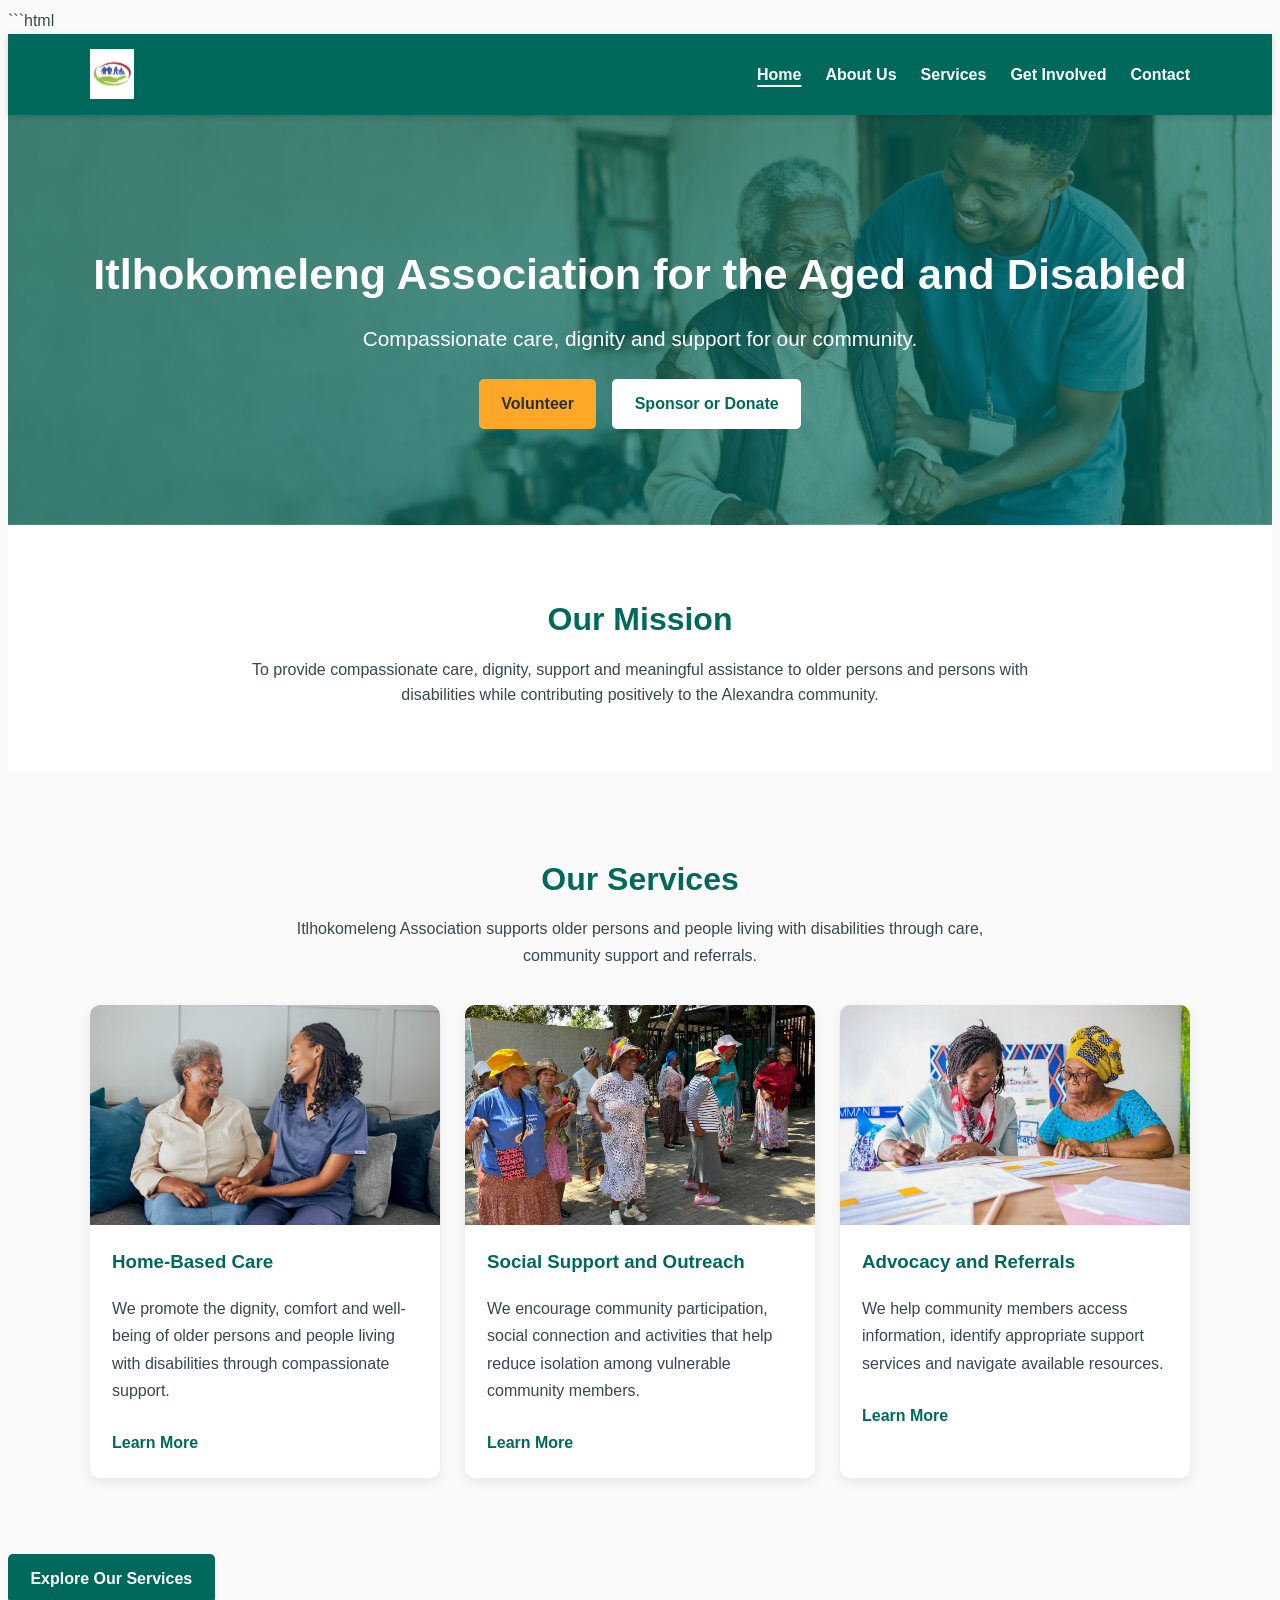
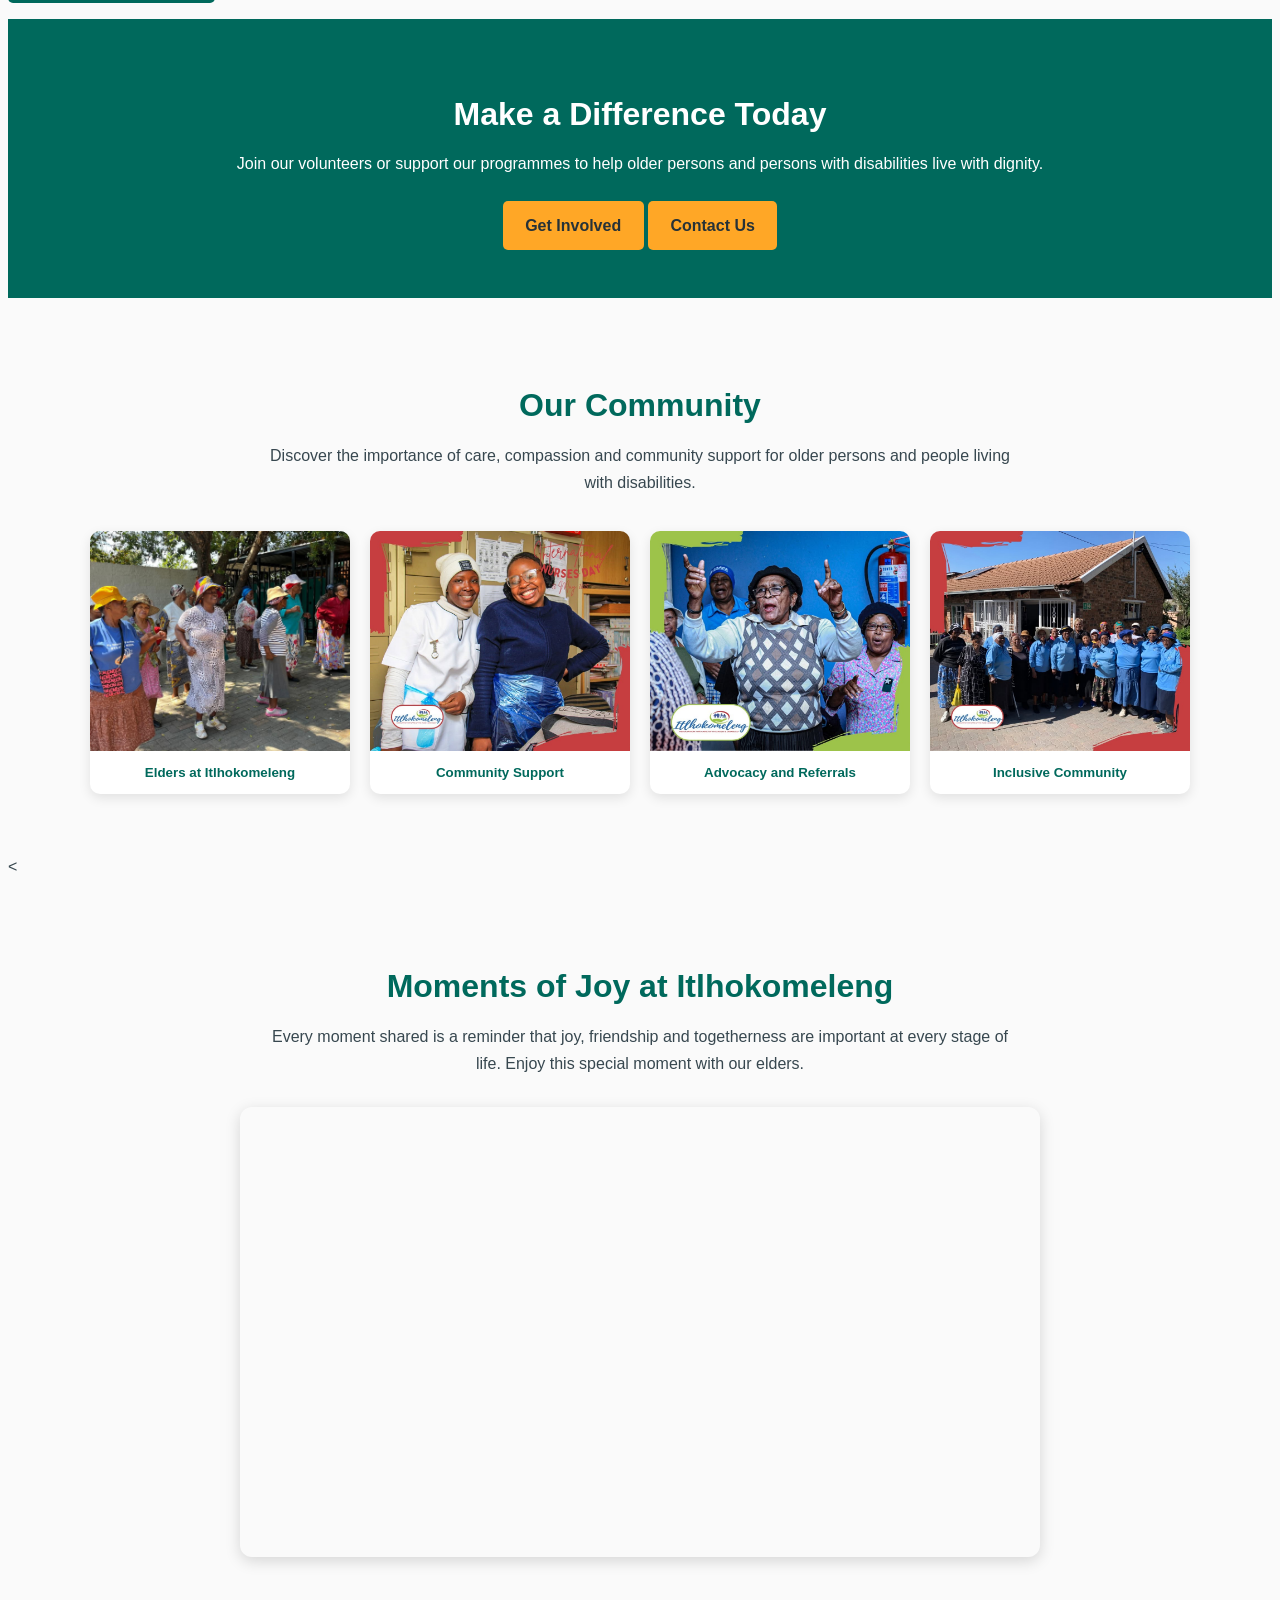
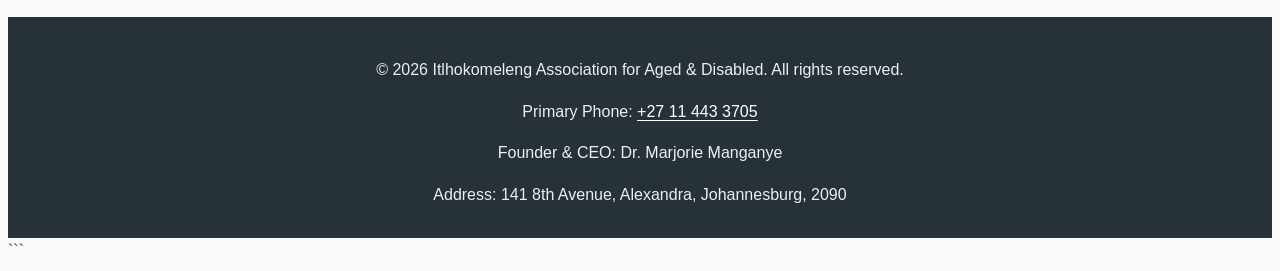
==== commit c973c6a5: "adding more pictures" ====
--- a/index.html
+++ b/index.html
@@ -274,18 +274,28 @@
   <!-- Footer -->
   <footer>
     <div class="container">
-      <p>
-        &copy; <span id="current-year">2026</span>
-        Itlhokomeleng Association for the Aged and Disabled.
-        All rights reserved.
-      </p>
-
-      <p>Telephone: 011 443 3705</p>
-      <p>Email: <a href="mailto:help@itlhokomeleng@gmail.com">help@itlhokomeleng@gmail.com</a></p>
-      <p>Address: 141 8th Avenue, Alexandra, 2090</p>
-    </div>
-  </footer>
-
+
+        <p>
+            &copy; <span class="current-year">2026</span>
+            Itlhokomeleng Association for Aged &amp; Disabled.
+            All rights reserved.
+        </p>
+
+        <p>
+            Primary Phone:
+            <a href="tel:+27114433705">+27 11 443 3705</a>
+        </p>
+
+        <p>
+            Founder &amp; CEO: Dr. Marjorie Manganye
+        </p>
+
+        <p>
+            Address: 141 8th Avenue, Alexandra, Johannesburg, 2090
+        </p>
+
+    </div>
+</footer>
   <script src="js/main.js"></script>
 </body>
 </html>
--- a/css/style.css
+++ b/css/style.css
@@ -904,3 +904,51 @@
     height: 100%;
     border: none;
 }
+
+.story-content {
+    display: flex;
+    align-items: flex-start;
+    gap: 35px;
+}
+
+.story-founder-image {
+    flex: 0 0 280px;
+    text-align: center;
+}
+
+.story-founder-image img {
+    .story-founder-image img {
+    width: 100%;
+    height: auto;
+    max-height: 420px;
+    object-fit: contain;
+    object-position: center top;
+    border-radius: 12px;
+    border-bottom: 5px solid #FFA726;
+}
+
+.story-founder-image h3 {
+    color: #00695C;
+    margin: 15px 0 5px;
+}
+
+.story-founder-image p {
+    color: #37474F;
+    font-size: 14px;
+}
+
+.story-text {
+    flex: 1;
+}
+
+@media (max-width: 700px) {
+    .story-content {
+        flex-direction: column;
+        align-items: center;
+    }
+
+    .story-founder-image {
+        width: 100%;
+        max-width: 280px;
+    }
+}
